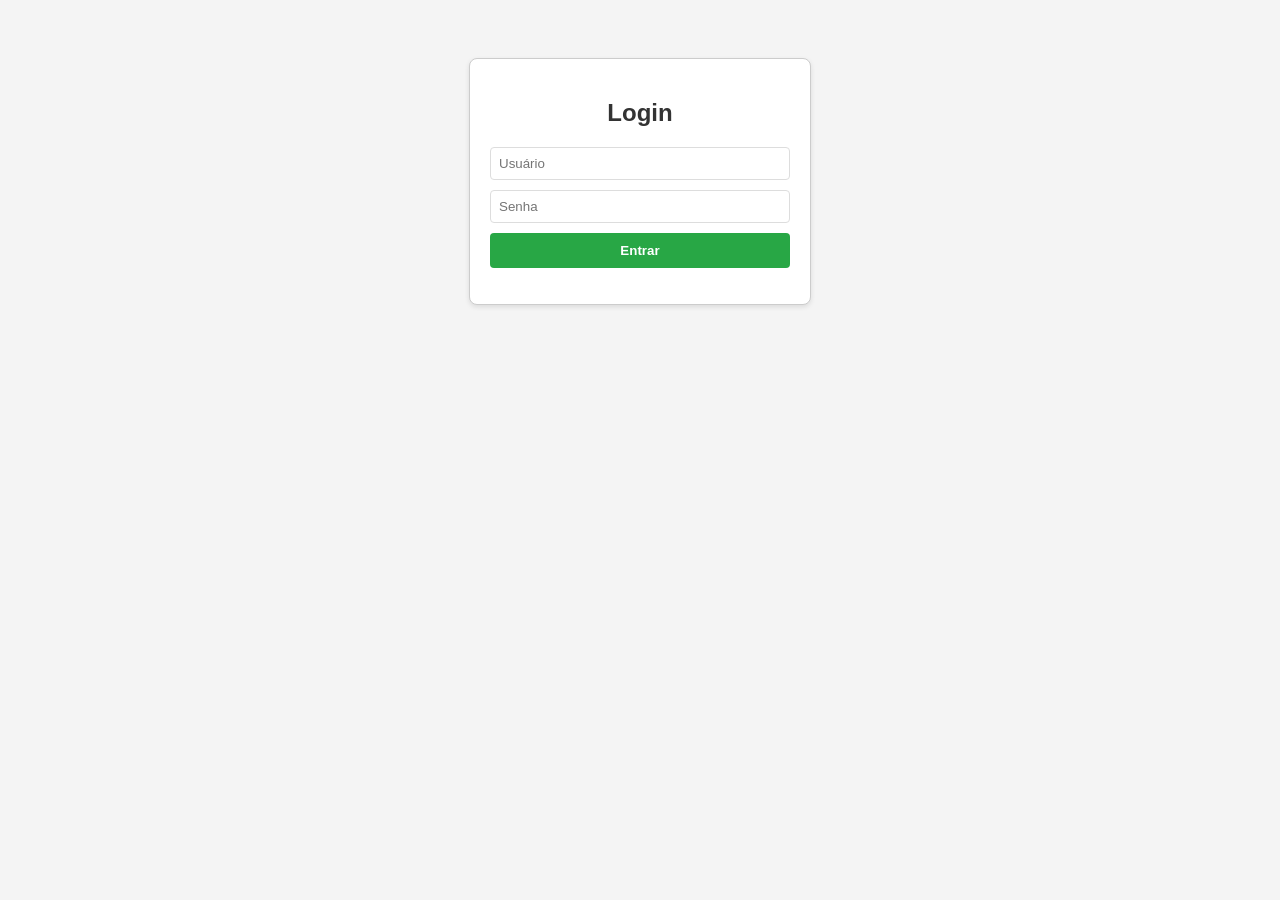
==== frm_acesso.html @ 4ee9846e "Add files via upload" ====
<!DOCTYPE html>

<html lang="pt-br">

<head>
    <meta charset="UTF-8">
    <title>Login Banda Calypso Style</title>
    <link rel="stylesheet" href="estilos.css">
</head>

<body>
    <div class="login-card">
        <h2>Login</h2>
        <input type="text" id="username" placeholder="Usuário">
        <input type="password" id="password" placeholder="Senha">
        <button onclick="fazerLogin()">Entrar</button>
        <p id="mensagem"></p>
    </div>
</body>
<script src="consomeapi.js"></script>
</html>
---- estilos.css ----
body {
    font-family: sans-serif;
    display: flex;
    justify-content: center;
    padding-top: 50px;
    background-color: #f4f4f4;
}

.login-card {
    border: 1px solid #ccc;
    padding: 20px;
    border-radius: 8px;
    width: 300px;
    background: white;
    box-shadow: 0 2px 5px rgba(0, 0, 0, 0.1);
}

h2 {
    text-align: center;
    color: #333;
}

input {
    width: 100%;
    margin-bottom: 10px;
    padding: 8px;
    box-sizing: border-box;
    border: 1px solid #ddd;
    border-radius: 4px;
}

button {
    width: 100%;
    padding: 10px;
    background-color: #28a745;
    color: white;
    border: none;
    border-radius: 4px;
    cursor: pointer;
    font-weight: bold;
}

button:hover {
    background-color: #218838;
}

#mensagem {
    text-align: center;
    margin-top: 15px;
    font-weight: bold;
}
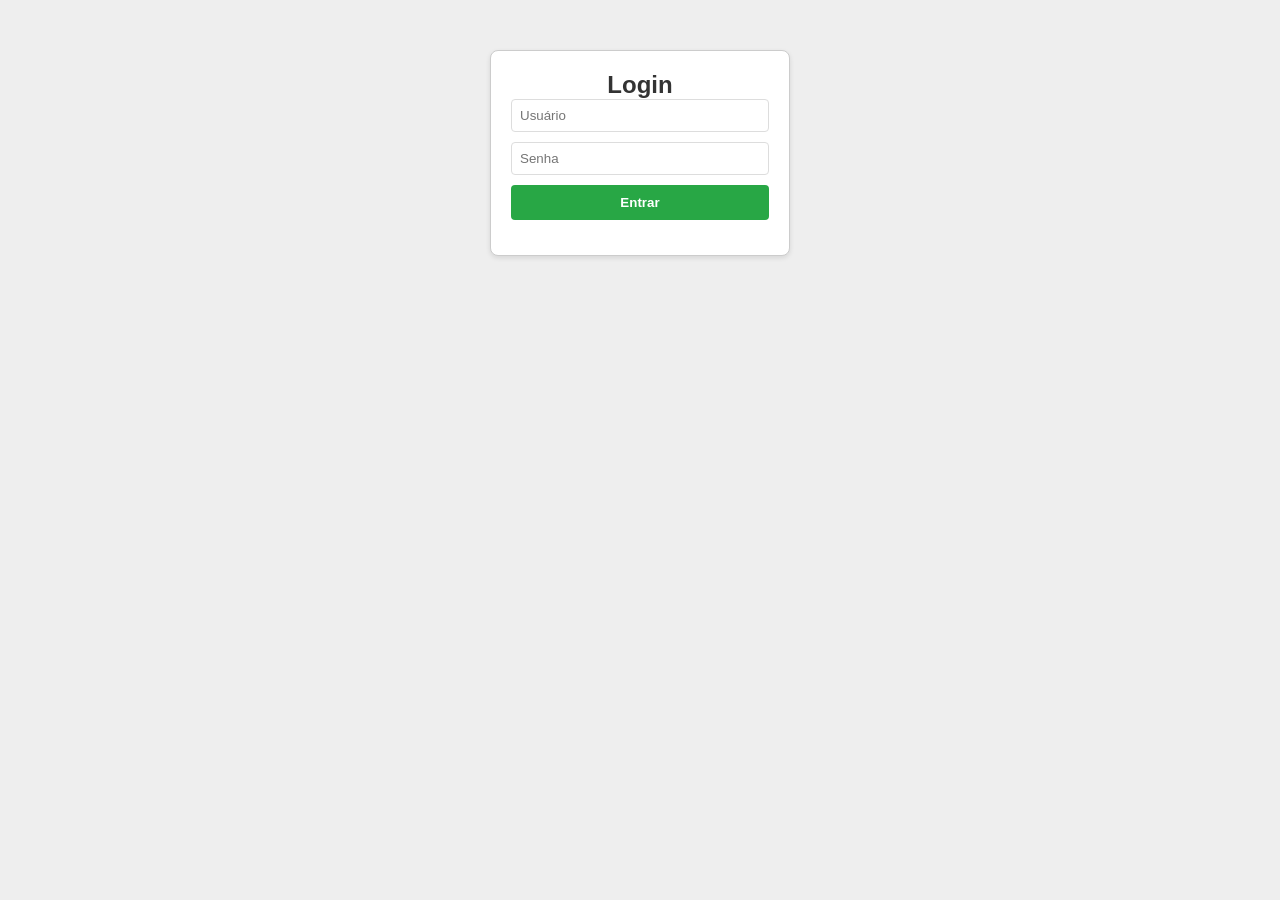
==== commit c27851fd: "new login page display" ====
--- a/frm_acesso.html
+++ b/frm_acesso.html
@@ -4,18 +4,45 @@
 
 <head>
     <meta charset="UTF-8">
+    <meta http-equiv="X-UA-Compatible" content="IE=edge">
+    <meta name="viewport" content="width=device-width, initial-scale=1.0">
     <title>Login Banda Calypso Style</title>
     <link rel="stylesheet" href="estilos.css">
+    <link rel="preload" href="menu.css" as="style">
+    <link rel="preload" href="scriptmenu.js" as="script">
+    <link rel="stylesheet" href="menu.css">
 </head>
 
 <body>
-    <div class="login-card">
+    <div class="login-card" id="tela-login">
         <h2>Login</h2>
         <input type="text" id="username" placeholder="Usuário">
         <input type="password" id="password" placeholder="Senha">
         <button onclick="fazerLogin()">Entrar</button>
         <p id="mensagem"></p>
     </div>
+
+    <div id="area-logada" style="display: none;">
+        <header>
+             <button id="btnMenu">☰ Menu</button>
+        </header>
+        <div class="content">
+            <p>CONTEÚDO PARA PROJETO A3</p>
+        </div>
+        <div id="menu" class="menu effect">
+            <nav>
+                <div style="text-align: right;">
+                    <button id="btnClose">X</button>
+                </div>
+                <ul>
+                    <li><a href="#">opcao 1</a></li>
+                    <li><a href="#">opcao 2</a></li>
+                </ul>
+            </nav>
+        </div>
+    </div>
+
+    <script src="scriptmenu.js"></script>
+    <script src="consomeapi.js"></script>
 </body>
-<script src="consomeapi.js"></script>
 </html>
--- a/menu.css
+++ b/menu.css
@@ -0,0 +1,97 @@
+:root {
+--menu-size: 250px;
+}
+
+* {
+margin: 0;
+padding: 0;
+border: none;
+box-sizing: border-box;
+outline: none;
+font-family: "Segoe UI", Tahoma, Geneva, Verdana, sans-serif;
+}
+
+body {
+background-color: #eee;
+}
+
+header {
+background-color: rgb(21, 22, 29);
+padding: 10px;
+text-align: center;
+}
+
+.content {
+max-width: 800px;
+width: 100%;
+margin: 0 auto;
+margin-top: 50px;
+}
+
+#btnMenu {
+cursor: pointer;
+padding: 5px;
+transition: all 0.5s;
+}
+
+#btnMenu:hover {
+border-radius: 50%;
+cursor: pointer;
+background-color: rgb(41, 57, 98);
+}
+
+#btnMenu:active {
+background-color: rgb(3, 4, 7);
+}
+
+#btnClose {
+padding: 8px;
+background-color: rgb(78, 37, 37);
+color: #fff;
+font-size: 20px;
+font-weight: bold;
+}
+
+#btnClose:active {
+background-color: rgb(151, 73, 73);
+}
+
+.menu {
+position: fixed;
+top: 0;
+width: var(--menu-size);
+height: 100%;
+background-color: rgb(40, 42, 54);
+}
+
+.menu ul {
+list-style: none;
+}
+
+.menu ul li {
+display: block;
+}
+
+.menu ul li a {
+transition: background 0.3s;
+display: block;
+color: #fff;
+font-size: 19px;
+text-decoration: none;
+text-transform: uppercase;
+padding: 10px 15px;
+}
+
+.menu ul li a:hover {
+background-color: rgb(49, 54, 85);
+}
+
+.effect {
+transition: margin 0.4s;
+}
+
+@media (min-width: 768px) {
+#btnClose {
+display: none;
+}
+}
--- a/menu.css
+++ b/menu.css
@@ -0,0 +1,97 @@
+:root {
+--menu-size: 250px;
+}
+
+* {
+margin: 0;
+padding: 0;
+border: none;
+box-sizing: border-box;
+outline: none;
+font-family: "Segoe UI", Tahoma, Geneva, Verdana, sans-serif;
+}
+
+body {
+background-color: #eee;
+}
+
+header {
+background-color: rgb(21, 22, 29);
+padding: 10px;
+text-align: center;
+}
+
+.content {
+max-width: 800px;
+width: 100%;
+margin: 0 auto;
+margin-top: 50px;
+}
+
+#btnMenu {
+cursor: pointer;
+padding: 5px;
+transition: all 0.5s;
+}
+
+#btnMenu:hover {
+border-radius: 50%;
+cursor: pointer;
+background-color: rgb(41, 57, 98);
+}
+
+#btnMenu:active {
+background-color: rgb(3, 4, 7);
+}
+
+#btnClose {
+padding: 8px;
+background-color: rgb(78, 37, 37);
+color: #fff;
+font-size: 20px;
+font-weight: bold;
+}
+
+#btnClose:active {
+background-color: rgb(151, 73, 73);
+}
+
+.menu {
+position: fixed;
+top: 0;
+width: var(--menu-size);
+height: 100%;
+background-color: rgb(40, 42, 54);
+}
+
+.menu ul {
+list-style: none;
+}
+
+.menu ul li {
+display: block;
+}
+
+.menu ul li a {
+transition: background 0.3s;
+display: block;
+color: #fff;
+font-size: 19px;
+text-decoration: none;
+text-transform: uppercase;
+padding: 10px 15px;
+}
+
+.menu ul li a:hover {
+background-color: rgb(49, 54, 85);
+}
+
+.effect {
+transition: margin 0.4s;
+}
+
+@media (min-width: 768px) {
+#btnClose {
+display: none;
+}
+}
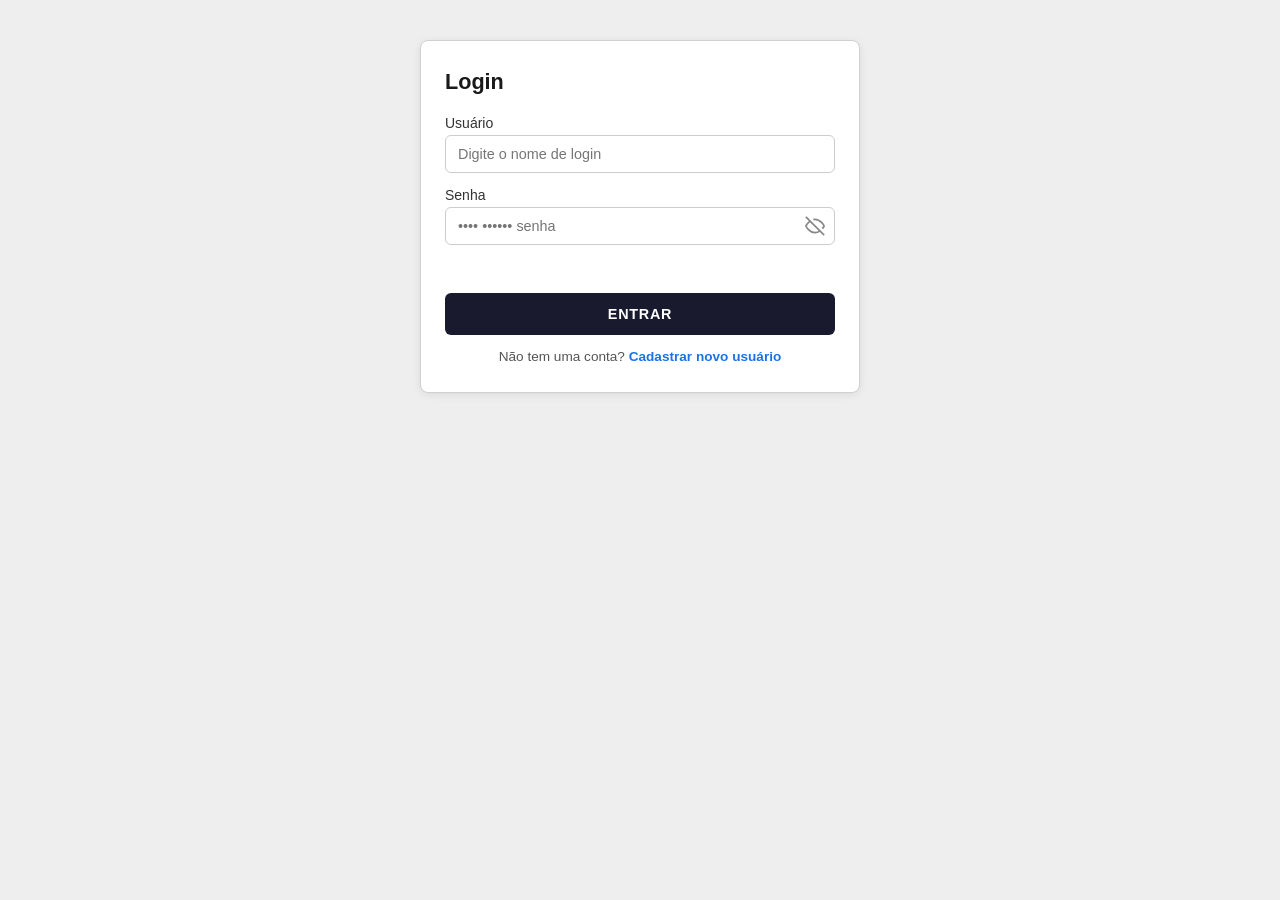
==== commit 1577fa39: "refactor: padroniza frm_acesso com mesmo visual do cadastro e adiciona link para cadastro" ====
--- a/frm_acesso.html
+++ b/frm_acesso.html
@@ -1,48 +1,109 @@
-<!DOCTYPE html>
-
-<html lang="pt-br">
-
-<head>
-    <meta charset="UTF-8">
-    <meta http-equiv="X-UA-Compatible" content="IE=edge">
-    <meta name="viewport" content="width=device-width, initial-scale=1.0">
-    <title>Login Banda Calypso Style</title>
-    <link rel="stylesheet" href="estilos.css">
-    <link rel="preload" href="menu.css" as="style">
-    <link rel="preload" href="scriptmenu.js" as="script">
-    <link rel="stylesheet" href="menu.css">
-</head>
-
-<body>
-    <div class="login-card" id="tela-login">
-        <h2>Login</h2>
-        <input type="text" id="username" placeholder="Usuário">
-        <input type="password" id="password" placeholder="Senha">
-        <button onclick="fazerLogin()">Entrar</button>
-        <p id="mensagem"></p>
-    </div>
-
-    <div id="area-logada" style="display: none;">
-        <header>
-             <button id="btnMenu">☰ Menu</button>
-        </header>
-        <div class="content">
-            <p>CONTEÚDO PARA PROJETO A3</p>
-        </div>
-        <div id="menu" class="menu effect">
-            <nav>
-                <div style="text-align: right;">
-                    <button id="btnClose">X</button>
-                </div>
-                <ul>
-                    <li><a href="#">opcao 1</a></li>
-                    <li><a href="#">opcao 2</a></li>
-                </ul>
-            </nav>
-        </div>
-    </div>
-
-    <script src="scriptmenu.js"></script>
-    <script src="consomeapi.js"></script>
-</body>
-</html>+<!DOCTYPE html>
+<html lang="pt-br">
+<head>
+    <meta charset="UTF-8">
+    <meta http-equiv="X-UA-Compatible" content="IE=edge">
+    <meta name="viewport" content="width=device-width, initial-scale=1.0">
+    <title>Login</title>
+    <link rel="stylesheet" href="cadastro.css">
+    <link rel="preload" href="menu.css" as="style">
+    <link rel="preload" href="scriptmenu.js" as="script">
+    <link rel="stylesheet" href="menu.css">
+    <style>
+        .btn-entrar {
+            background-color: #1a1a2e;
+            color: #fff;
+        }
+        .btn-entrar:hover {
+            background-color: #0d0d1e;
+        }
+        .link-cadastro {
+            display: block;
+            text-align: center;
+            margin-top: 14px;
+            font-size: 0.85rem;
+            color: #555;
+        }
+        .link-cadastro a {
+            color: #1a73e8;
+            text-decoration: none;
+            font-weight: 600;
+        }
+        .link-cadastro a:hover {
+            text-decoration: underline;
+        }
+    </style>
+</head>
+<body>
+    <!-- Tela de Login -->
+    <div class="card" id="tela-login">
+        <h1>Login</h1>
+
+        <div class="form-group">
+            <label for="username">Usuário</label>
+            <input type="text" id="username" placeholder="Digite o nome de login">
+        </div>
+
+        <div class="form-group senha-group">
+            <label for="password">Senha</label>
+            <div class="input-senha">
+                <input type="password" id="password" placeholder="•••• •••••• senha">
+                <button type="button" class="toggle-senha" onclick="toggleSenhaLogin()" aria-label="Mostrar/ocultar senha">
+                    <svg id="icone-login-senha" width="20" height="20" viewBox="0 0 24 24" fill="none" stroke="currentColor" stroke-width="2">
+                        <path d="M17.94 17.94A10.07 10.07 0 0 1 12 20c-7 0-11-8-11-8a18.45 18.45 0 0 1 5.06-5.94"/>
+                        <path d="M9.9 4.24A9.12 9.12 0 0 1 12 4c7 0 11 8 11 8a18.5 18.5 0 0 1-2.16 3.19"/>
+                        <line x1="1" y1="1" x2="23" y2="23"/>
+                    </svg>
+                </button>
+            </div>
+        </div>
+
+        <p id="mensagem" class="mensagem"></p>
+
+        <button class="btn btn-entrar" onclick="fazerLogin()">ENTRAR</button>
+        <span class="link-cadastro">Não tem uma conta? <a href="frm_cadastro.html">Cadastrar novo usuário</a></span>
+    </div>
+
+    <!-- Área logada (mantida igual) -->
+    <div id="area-logada" style="display: none;">
+        <header>
+            <button id="btnMenu">☰ Menu</button>
+        </header>
+        <div class="content">
+            <p>CONTEÚDO PARA PROJETO A3</p>
+        </div>
+        <div id="menu" class="menu effect">
+            <nav>
+                <div style="text-align: right;">
+                    <button id="btnClose">X</button>
+                </div>
+                <ul>
+                    <li><a href="#">opcao 1</a></li>
+                    <li><a href="#">opcao 2</a></li>
+                </ul>
+            </nav>
+        </div>
+    </div>
+
+    <script>
+        function toggleSenhaLogin() {
+            const input = document.getElementById('password');
+            const btn = document.querySelector('.toggle-senha');
+            const isHidden = input.type === 'password';
+            input.type = isHidden ? 'text' : 'password';
+            btn.innerHTML = isHidden
+                ? `<svg width="20" height="20" viewBox="0 0 24 24" fill="none" stroke="currentColor" stroke-width="2">
+                       <path d="M1 12s4-8 11-8 11 8 11 8-4 8-11 8-11-8-11-8z"/>
+                       <circle cx="12" cy="12" r="3"/>
+                   </svg>`
+                : `<svg width="20" height="20" viewBox="0 0 24 24" fill="none" stroke="currentColor" stroke-width="2">
+                       <path d="M17.94 17.94A10.07 10.07 0 0 1 12 20c-7 0-11-8-11-8a18.45 18.45 0 0 1 5.06-5.94"/>
+                       <path d="M9.9 4.24A9.12 9.12 0 0 1 12 4c7 0 11 8 11 8a18.5 18.5 0 0 1-2.16 3.19"/>
+                       <line x1="1" y1="1" x2="23" y2="23"/>
+                   </svg>`;
+        }
+    </script>
+    <script src="scriptmenu.js"></script>
+    <script src="consomeapi.js"></script>
+</body>
+</html>
--- a/cadastro.css
+++ b/cadastro.css
@@ -0,0 +1,171 @@
+* {
+    box-sizing: border-box;
+    margin: 0;
+    padding: 0;
+}
+
+body {
+    font-family: sans-serif;
+    background-color: #f4f4f4;
+    display: flex;
+    justify-content: center;
+    padding: 40px 16px;
+    min-height: 100vh;
+}
+
+.card {
+    background: #fff;
+    border: 1px solid #d0d0d0;
+    border-radius: 8px;
+    padding: 28px 24px;
+    width: 100%;
+    max-width: 440px;
+    box-shadow: 0 2px 8px rgba(0,0,0,0.08);
+    display: flex;
+    flex-direction: column;
+    height: fit-content;
+}
+
+h1 {
+    font-size: 1.35rem;
+    font-weight: 700;
+    color: #1a1a1a;
+    margin-bottom: 20px;
+}
+
+.form-group {
+    display: flex;
+    flex-direction: column;
+    margin-bottom: 14px;
+}
+
+.form-group label {
+    font-size: 0.875rem;
+    font-weight: 500;
+    color: #333;
+    margin-bottom: 4px;
+}
+
+input[type="text"],
+input[type="password"] {
+    width: 100%;
+    padding: 10px 12px;
+    border: 1px solid #ccc;
+    border-radius: 6px;
+    font-size: 0.9rem;
+    color: #444;
+    background: #fff;
+    transition: border-color 0.18s;
+    outline: none;
+}
+
+input[type="text"]:focus,
+input[type="password"]:focus {
+    border-color: #1a73e8;
+    box-shadow: 0 0 0 2px rgba(26,115,232,0.15);
+}
+
+input:disabled {
+    background: #f7f7f7;
+    color: #aaa;
+    cursor: not-allowed;
+}
+
+.input-senha {
+    position: relative;
+    display: flex;
+    align-items: center;
+}
+
+.input-senha input {
+    padding-right: 42px;
+}
+
+.toggle-senha {
+    position: absolute;
+    right: 10px;
+    background: none;
+    border: none;
+    cursor: pointer;
+    color: #888;
+    padding: 0;
+    display: flex;
+    align-items: center;
+    transition: color 0.18s;
+}
+
+.toggle-senha:hover {
+    color: #333;
+}
+
+.checkbox-group {
+    display: flex;
+    align-items: flex-start;
+    gap: 10px;
+    margin-top: 4px;
+}
+
+input[type="checkbox"] {
+    width: 17px;
+    height: 17px;
+    accent-color: #1a73e8;
+    margin-top: 2px;
+    cursor: pointer;
+    flex-shrink: 0;
+}
+
+.checkbox-label {
+    display: flex;
+    flex-direction: column;
+}
+
+.label-title {
+    font-size: 0.9rem;
+    font-weight: 500;
+    color: #222;
+}
+
+.label-sub {
+    font-size: 0.78rem;
+    color: #888;
+}
+
+.mensagem {
+    font-size: 0.85rem;
+    font-weight: 600;
+    text-align: center;
+    margin-bottom: 6px;
+    min-height: 18px;
+}
+
+.btn {
+    width: 100%;
+    padding: 13px;
+    border-radius: 6px;
+    font-size: 0.9rem;
+    font-weight: 700;
+    letter-spacing: 0.05em;
+    cursor: pointer;
+    border: none;
+    margin-top: 10px;
+    transition: background-color 0.18s, color 0.18s;
+}
+
+.btn-salvar {
+    background-color: #1a1a2e;
+    color: #fff;
+}
+
+.btn-salvar:hover {
+    background-color: #0d0d1e;
+}
+
+.btn-cancelar {
+    background-color: #fff;
+    color: #222;
+    border: 1px solid #ccc;
+}
+
+.btn-cancelar:hover {
+    background-color: #f0f0f0;
+}
